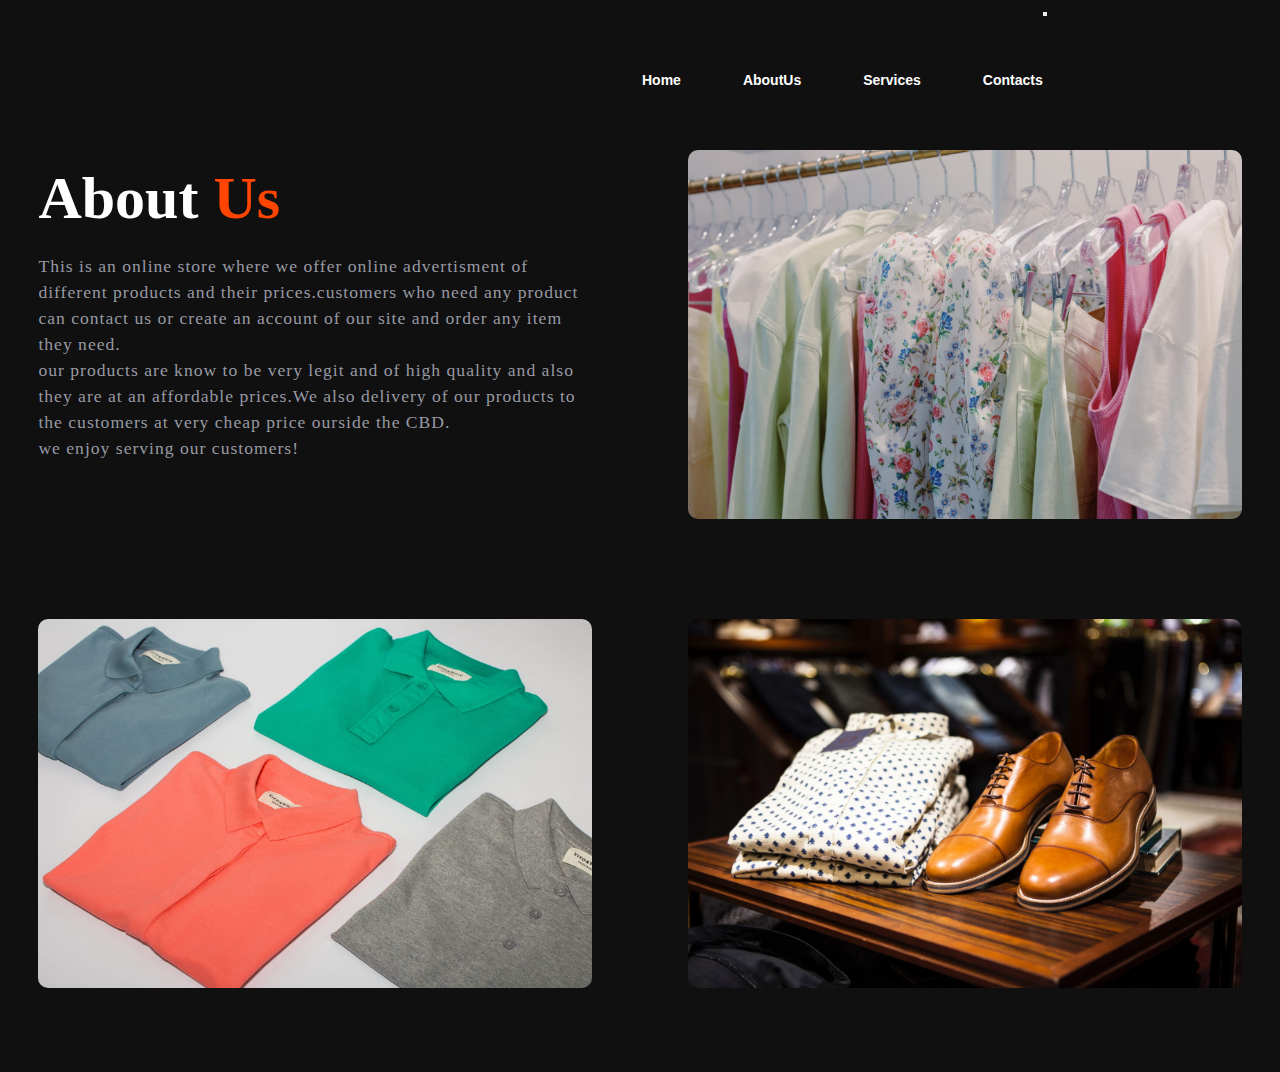
==== markups/about.html @ 4951eb64 "Initial commit" ====
<!DOCTYPE html>
<html lang="en">
  <head>
    <meta charset="UTF-8" />
    <meta http-equiv="X-UA-Compatible" content="IE=edge" />
    <meta name="viewport" content="width=device-width, initial-scale=1.0" />
    <title>Contact us</title>
    <link rel="stylesheet" href="/styles/about.css" />
  </head>
  <body>
    <nav class="nav">
      <ul>
        <li class="nav-link"><a href="index.html">Home</a></li>
        <li class="nav-link"><a href="about.html">AboutUs</a></li>
        <li class="nav-link"><a href="service.html">Services</a></li>
        <li class="nav-link"><a href="contact.html">Contacts</a></li>
      </ul>
      <button class="burger-menu" id="burger-menu">
        <ion-icon class="bars" name="menu-outline"></ion-icon>
      </button>
    </nav>
    <section class="about">
      <div class="about-hp">
        <h1>About <span>Us</span></h1>
        <p>
          This is an online store where we offer online advertisment of
          different products and their prices.customers who need any product can
          contact us or create an account of our site and order any item they
          need.<br />our products are know to be very legit and of high quality
          and also they are at an affordable prices.We also delivery of our
          products to the customers at very cheap price ourside the CBD.<br />we
          enjoy serving our customers!
        </p>
      </div>
      <div class="about-image">
        <img src="/statics/images/ladies_mixed_clothes.jpg" alt="image" />
      </div>
      <div class="about-image">
        <img src="/statics/images/men_show_case.jpg" alt="image" />
      </div>
      <div class="about-image">
        <img src="/statics/images/leather&shirt.jpg" alt="image" />
      </div>
    </section>
  </body>
</html>
---- styles/about.css ----
*{
    padding: 0;
    margin: 0;
    box-sizing: border-box; 
}
body{
    background: #101010;
}

.nav{
    width: 700px;
    float: right;
    height: 70px;

}


ul{
    float: left;
    display: flex;
    justify-content: center;
    align-items: center;
}


ul li{
    list-style: none;
    margin-left: 62px;
    margin-top: 72px;
    font-size: 14px;

}

ul li a{
    text-decoration: none;
    color: white;
    font-family: Arial;
    font-weight: bold;
    transition: 0.4s ease-in-out;

}

ul li a:hover{
    color: orangered;
}

section{
    padding: 40px 15%;
}

.about{
    background: #101010;
    height: 100%;
    width: 100%;
    min-height: 100vh;
    display: grid;
    grid-template-columns: repeat(2 ,2fr);
    align-items: center;
    grid-gap: 6rem;

}

.about-image img{
    max-width: 100%;
    width: 720px;
    height: auto;
    border-radius: 10px;

}

.about-hp h1{
    font-size: 80px;
    color: #fff;
    margin-bottom: 20px;
}

span{
    color: orangered;
}

.about-hp p{
    color: #c6c9d8bf;
    letter-spacing: 1px;
    line-height: 26px;
    font-size: 1.1rem;
    margin-bottom: 3.8rem;

}

@media (max-width:1570px){
    section{
        padding: 80px 3%;
        transition: 2s;
    }
    .about-hp h1{
        font-size: 60px;
    }
    .about-hp p{
        margin-bottom: 3rem;
    }
}

@media (max-width:1090px){
    .about{
        grid-gap: 2rem;
        transition: .3s;
    }
}

@media (max-width:1000px){
    .about{
        grid-template-columns: 1fr;
    }
    .about-hp{
        order: 2;
    }
    .about-image img{
        max-width: 100%;
        width: 100%;
        height: auto;
        text-align: center;
        margin-bottom: 30px;
    }
}
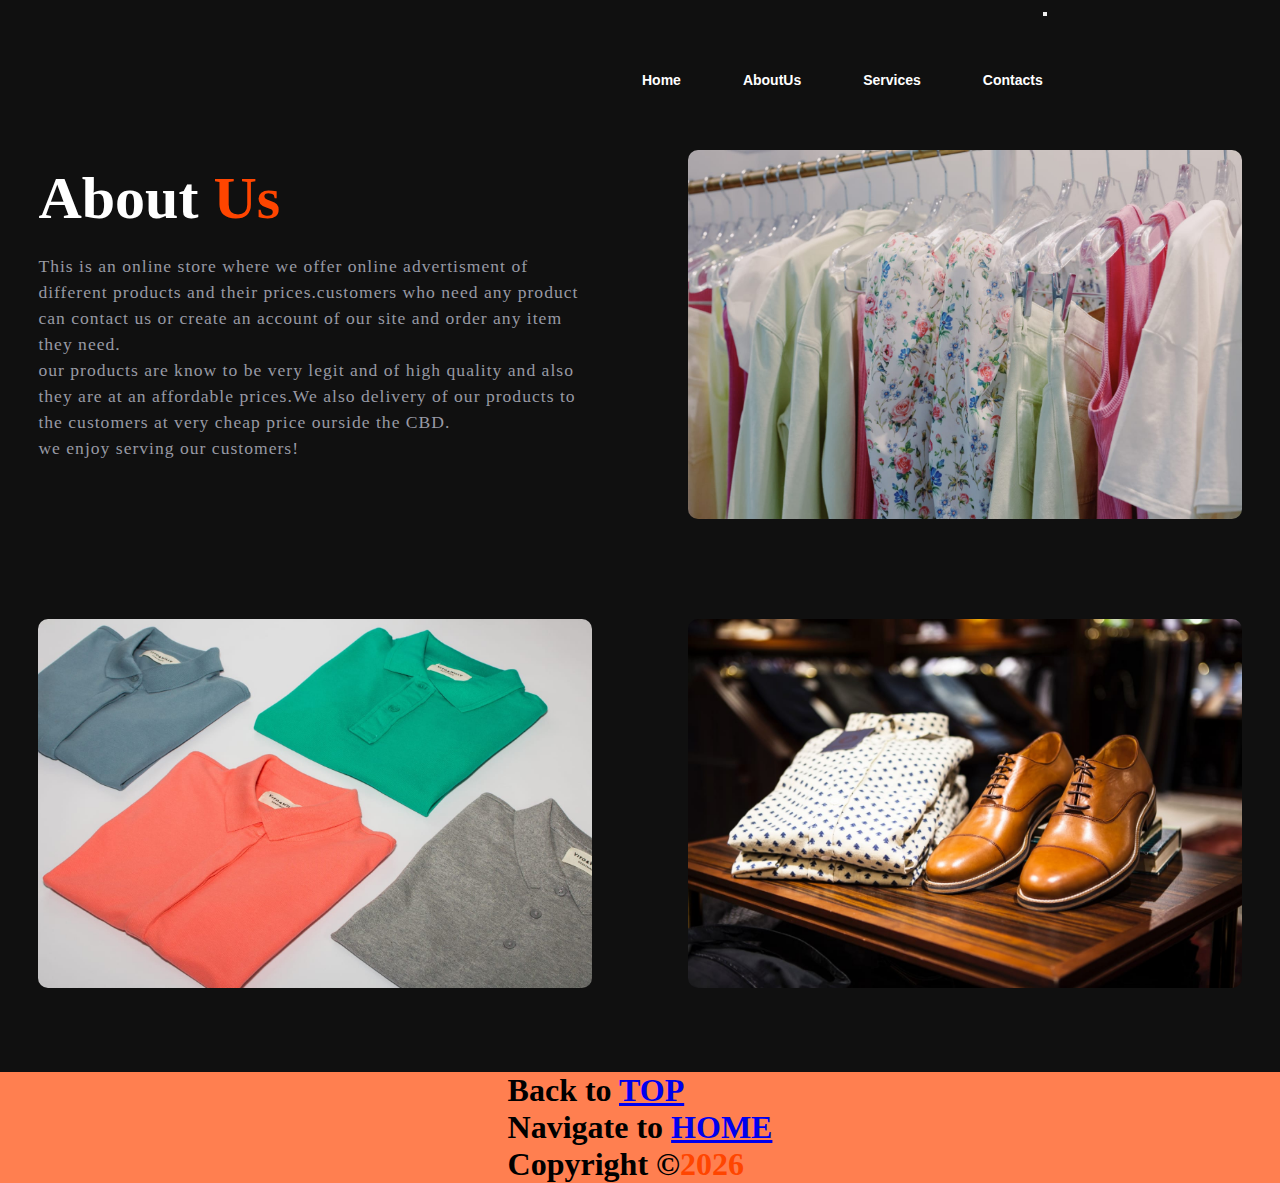
==== commit 79432e2f: "Add footer" ====
--- a/markups/about.html
+++ b/markups/about.html
@@ -10,7 +10,7 @@
   <body>
     <nav class="nav">
       <ul>
-        <li class="nav-link"><a href="index.html">Home</a></li>
+        <li class="nav-link"><a href="../index.html">Home</a></li>
         <li class="nav-link"><a href="about.html">AboutUs</a></li>
         <li class="nav-link"><a href="service.html">Services</a></li>
         <li class="nav-link"><a href="contact.html">Contacts</a></li>
@@ -42,5 +42,22 @@
         <img src="/statics/images/leather&shirt.jpg" alt="image" />
       </div>
     </section>
+    <footer
+      style="
+        display: flex;
+        flex-direction: column;
+        font-weight: bold;
+        font-size: 2rem;
+        align-items: center;
+        background-color: coral;
+      "
+    >
+      <div>
+        <p>Back to <a href="#">TOP</a></p>
+        <p>Navigate to <a href="../index.html">HOME</a></p>
+        <p>Copyright &copy;<span id="copy"></span></p>
+      </div>
+    </footer>
+    <script src="../scripts/index.js"></script>
   </body>
 </html>
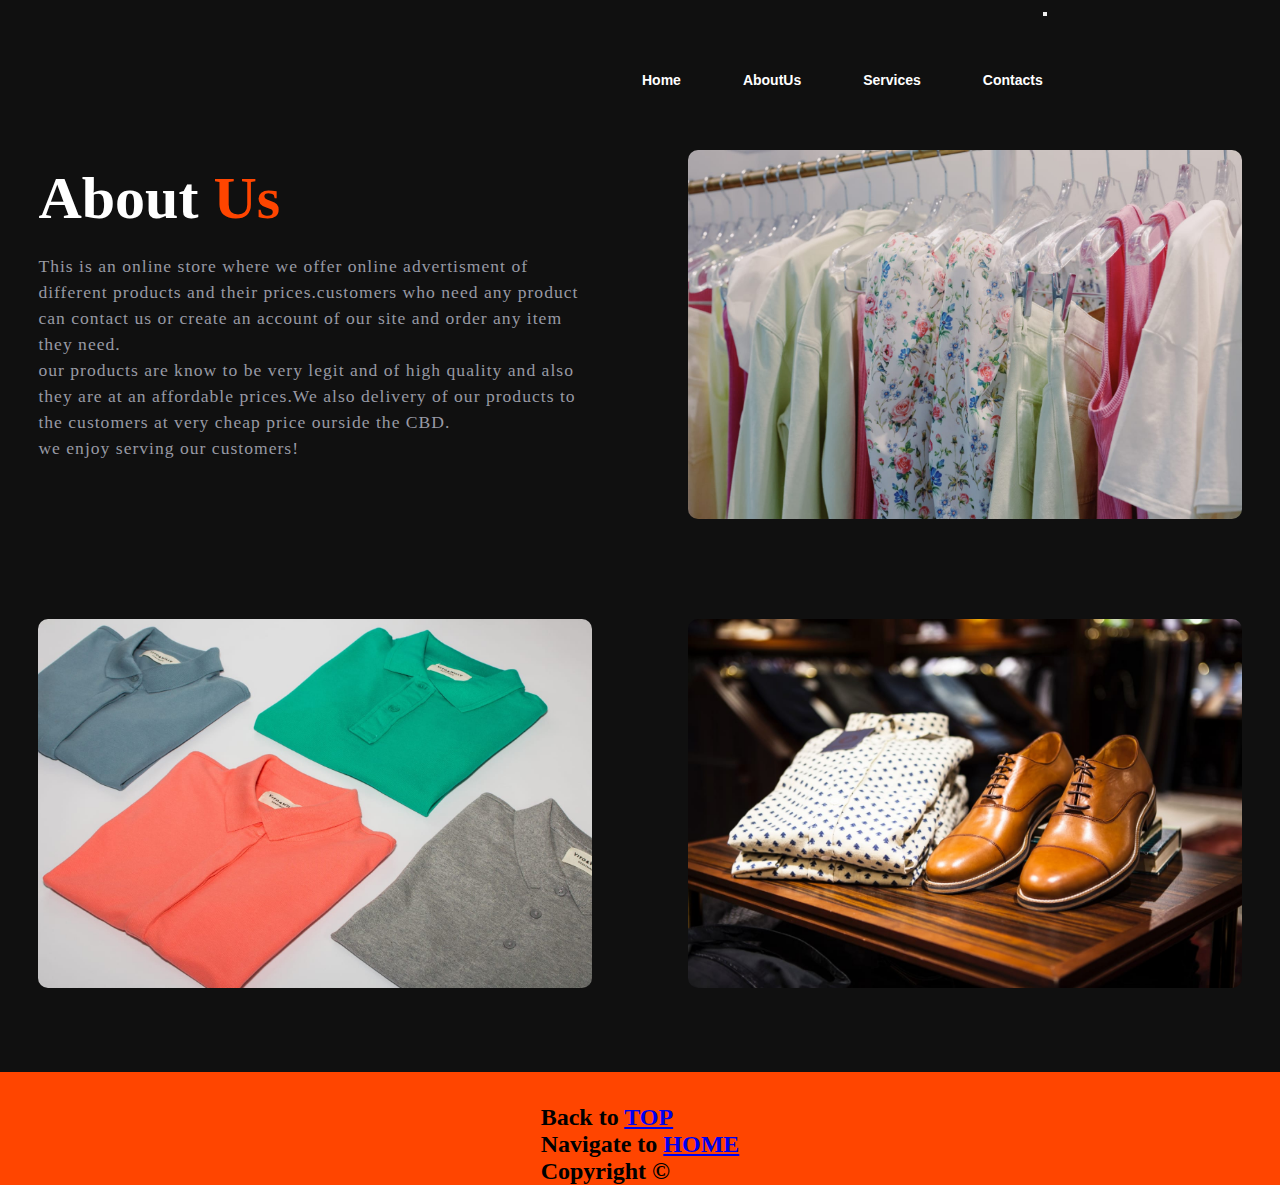
==== commit 03bbf54e: "Alter footer styling and body" ====
--- a/markups/about.html
+++ b/markups/about.html
@@ -42,16 +42,7 @@
         <img src="/statics/images/leather&shirt.jpg" alt="image" />
       </div>
     </section>
-    <footer
-      style="
-        display: flex;
-        flex-direction: column;
-        font-weight: bold;
-        font-size: 2rem;
-        align-items: center;
-        background-color: coral;
-      "
-    >
+    <footer class="footer">
       <div>
         <p>Back to <a href="#">TOP</a></p>
         <p>Navigate to <a href="../index.html">HOME</a></p>
--- a/styles/about.css
+++ b/styles/about.css
@@ -121,4 +121,16 @@
         text-align: center;
         margin-bottom: 30px;
     }
-}+}
+
+.footer {
+    background: orangered;
+    display: flex;
+    flex-direction: column;
+    font-weight: bold;
+    font-size: 1.5rem;
+    align-items: center;
+    padding-top: 2rem;
+    position: sticky;
+    top: 100vh;
+}
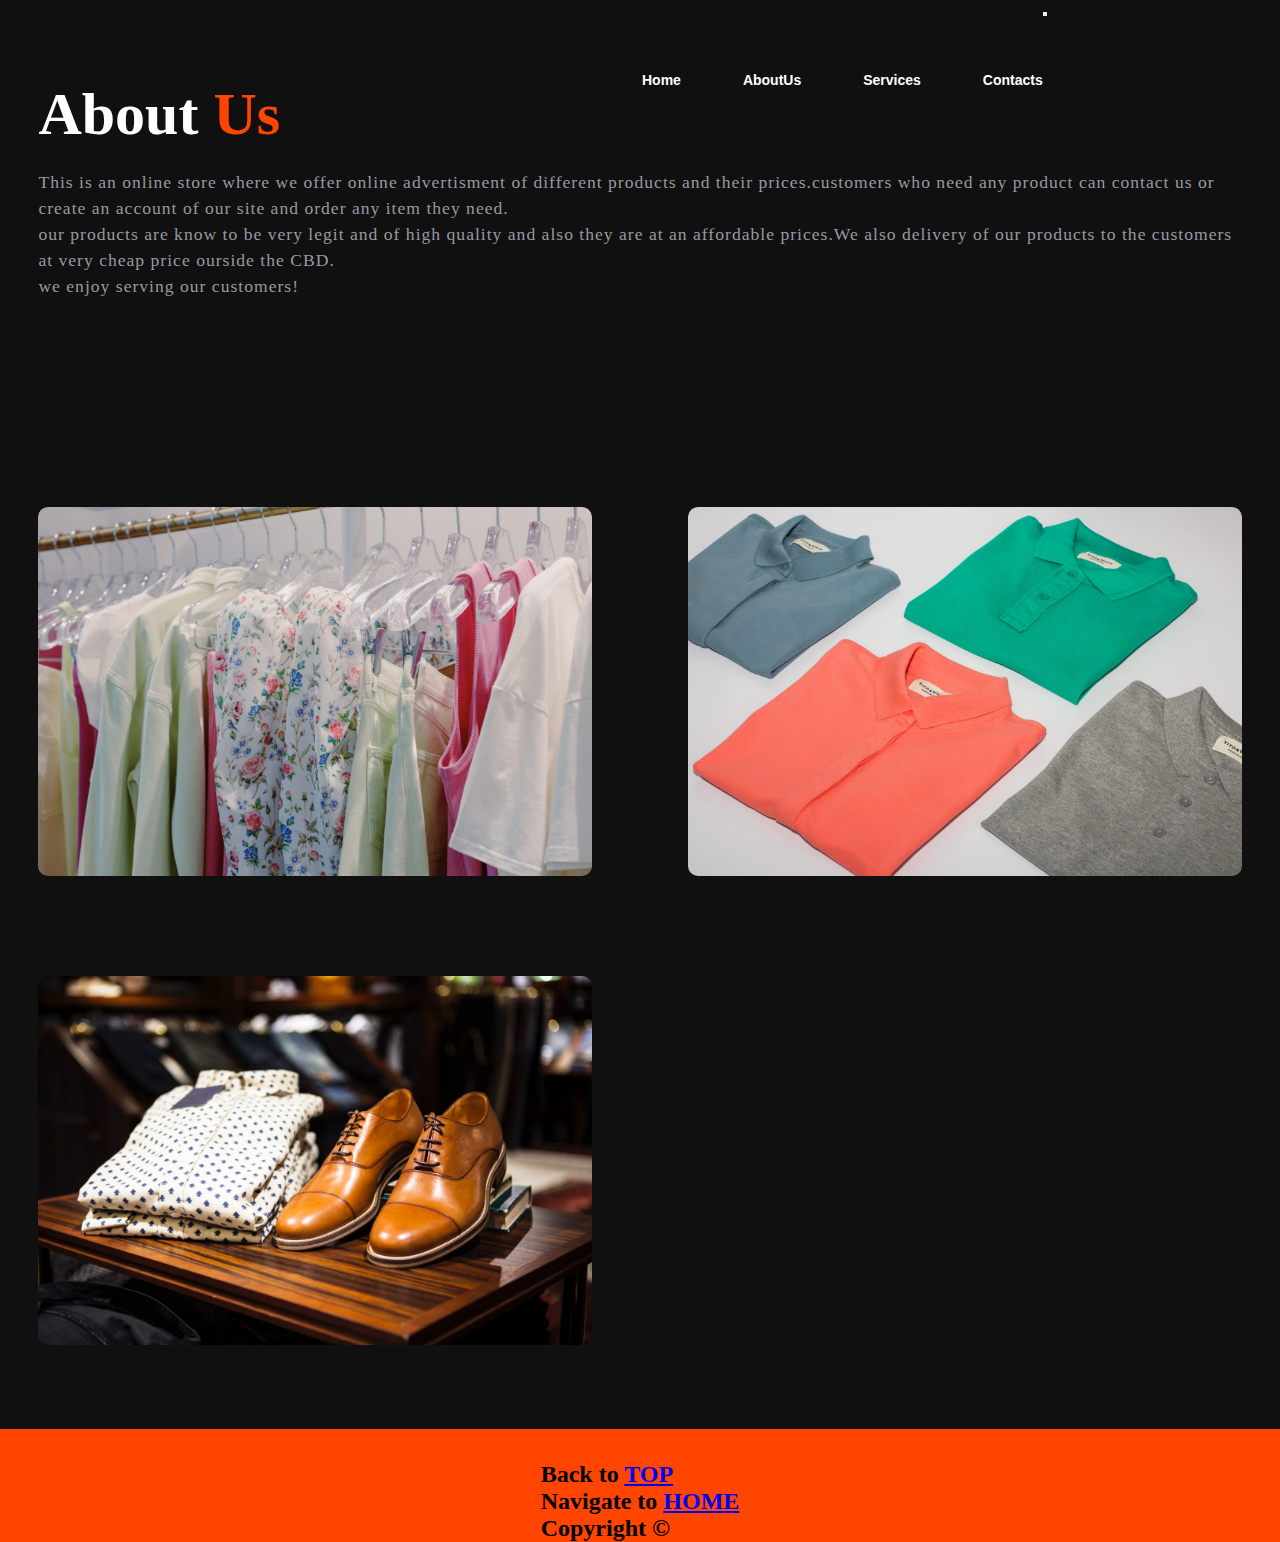
==== commit 2c0cd6e7: "Alter home footer positioning and about presantation" ====
--- a/markups/about.html
+++ b/markups/about.html
@@ -19,7 +19,7 @@
         <ion-icon class="bars" name="menu-outline"></ion-icon>
       </button>
     </nav>
-    <section class="about">
+    <section>
       <div class="about-hp">
         <h1>About <span>Us</span></h1>
         <p>
@@ -32,6 +32,8 @@
           enjoy serving our customers!
         </p>
       </div>
+    </section>
+    <section class="about">
       <div class="about-image">
         <img src="/statics/images/ladies_mixed_clothes.jpg" alt="image" />
       </div>
